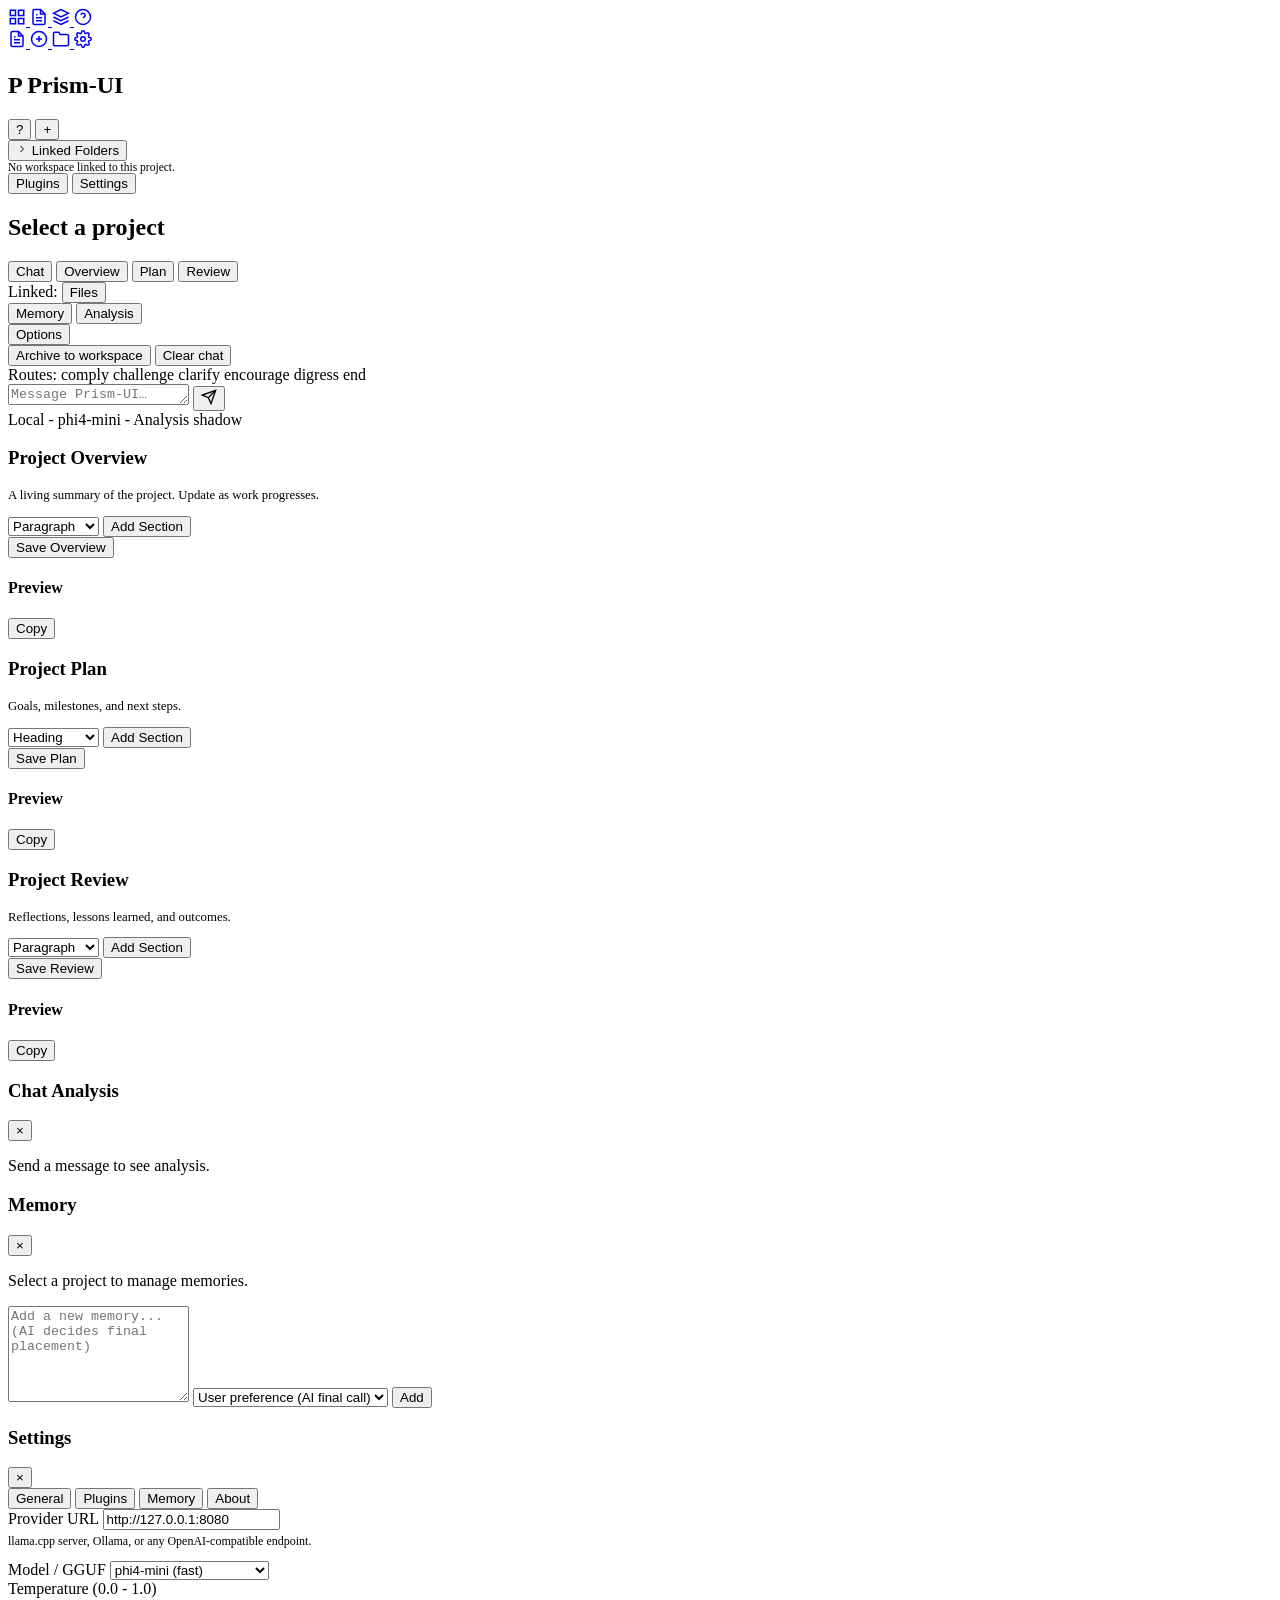
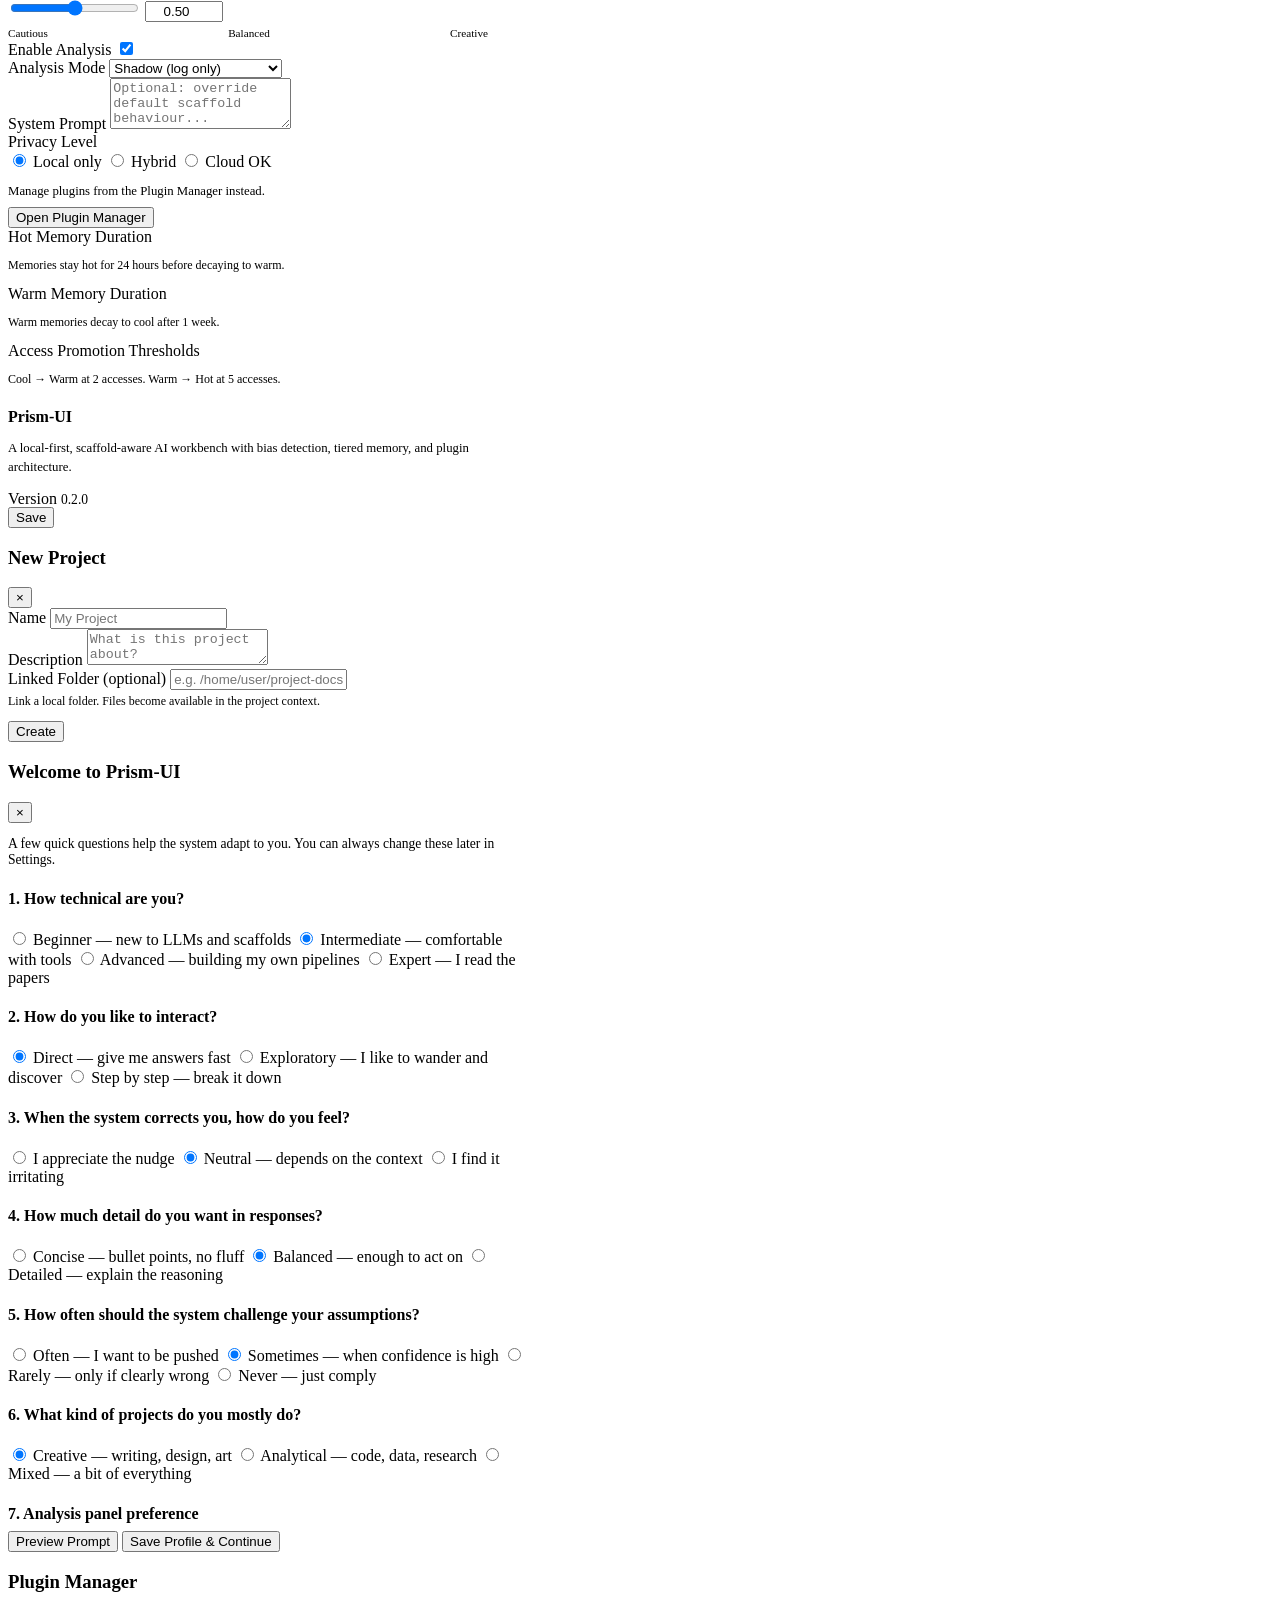
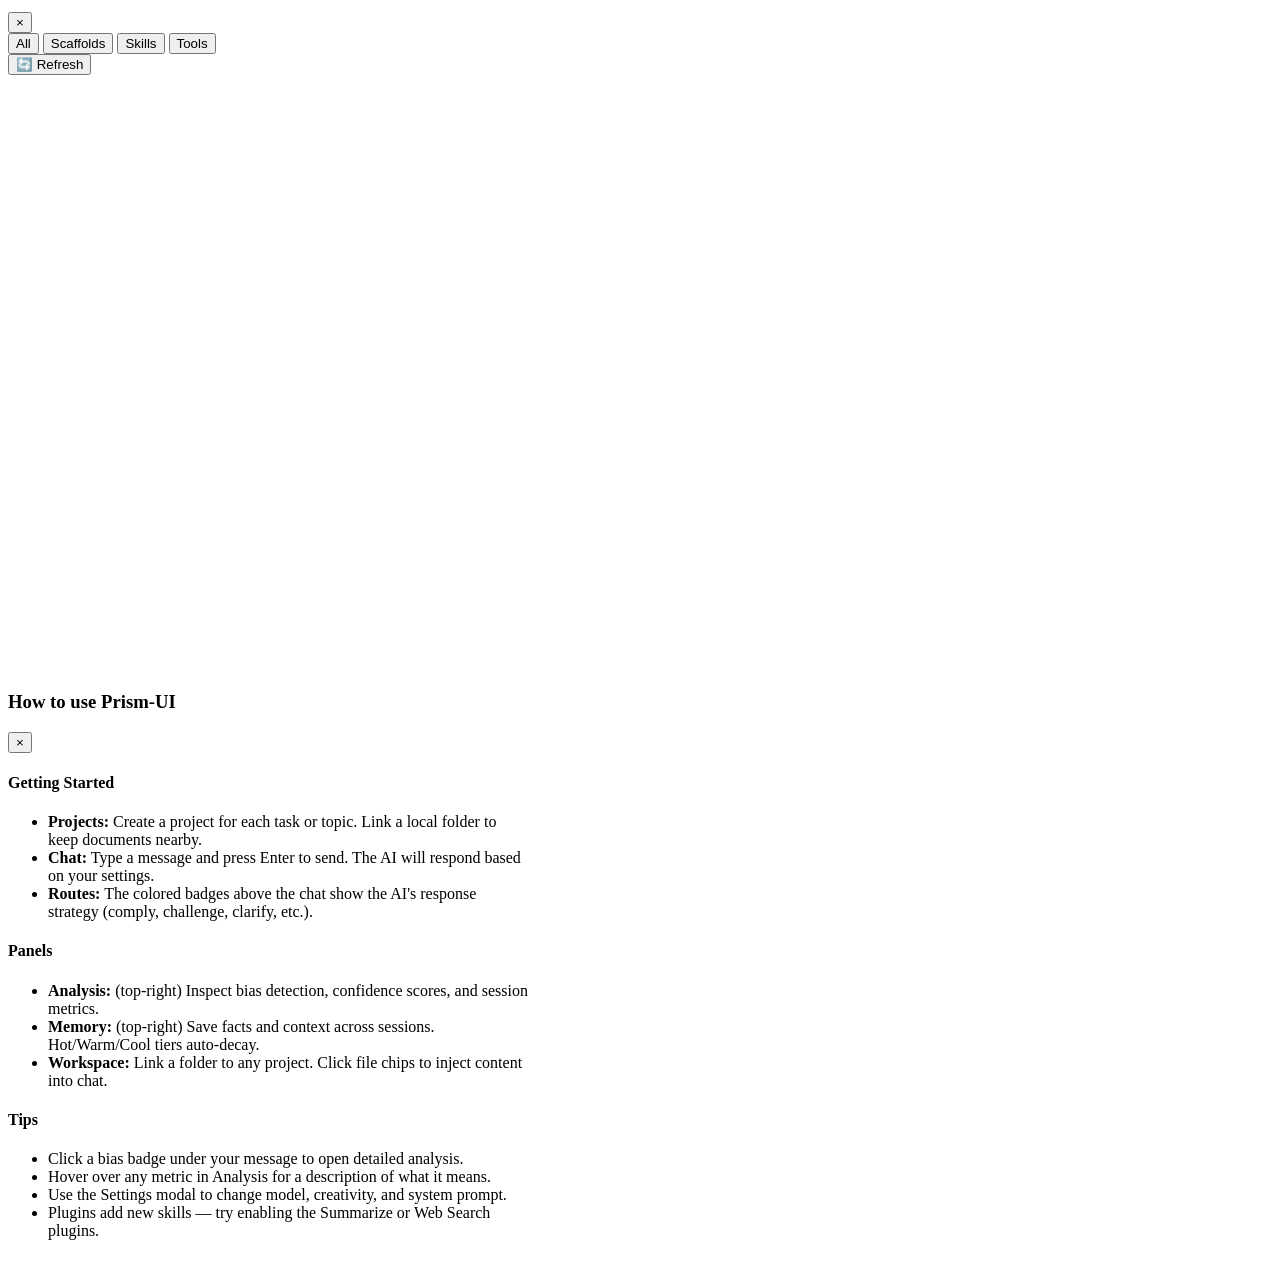
==== frontend/index.html @ e4895a17 "Doc Builder + fixes: Overview/Plan/Review 50/50 builders, terminology fixes, temp numeric scale, too" ====
<!DOCTYPE html>
<html lang="en">
<head>
<meta charset="UTF-8">
<meta name="viewport" content="width=device-width, initial-scale=1.0">
<title>Prism-UI</title>
<link rel="stylesheet" href="/css/style.css">
</head>
<body>
  <div id="app">
    <!-- Far-left Icon Rail -->
    <nav id="icon-rail" class="icon-rail">
      <div class="rail-group">
        <a href="#" class="rail-item active" data-tooltip="Projects" data-section="projects">
          <svg width="18" height="18" viewBox="0 0 24 24" fill="none" stroke="currentColor" stroke-width="2"><rect x="3" y="3" width="7" height="7"/><rect x="14" y="3" width="7" height="7"/><rect x="14" y="14" width="7" height="7"/><rect x="3" y="14" width="7" height="7"/></svg>
        </a>
        <a href="#" class="rail-item" data-tooltip="Skill Builder" data-section="skill-builder">
          <svg width="18" height="18" viewBox="0 0 24 24" fill="none" stroke="currentColor" stroke-width="2"><path d="M14 2H6a2 2 0 0 0-2 2v16a2 2 0 0 0 2 2h12a2 2 0 0 0 2-2V8z"/><polyline points="14 2 14 8 20 8"/><line x1="16" y1="13" x2="8" y2="13"/><line x1="16" y1="17" x2="8" y2="17"/><polyline points="10 9 9 9 8 9"/></svg>
        </a>
        <a href="#" class="rail-item" data-tooltip="Tool Builder" data-section="tool-builder">
          <svg width="18" height="18" viewBox="0 0 24 24" fill="none" stroke="currentColor" stroke-width="2"><polygon points="12 2 2 7 12 12 22 7 12 2"/><polyline points="2 17 12 22 22 17"/><polyline points="2 12 12 17 22 12"/></svg>
        </a>
        <a href="#" class="rail-item" data-tooltip="How-To Guide" data-section="how-to">
          <svg width="18" height="18" viewBox="0 0 24 24" fill="none" stroke="currentColor" stroke-width="2"><circle cx="12" cy="12" r="10"/><path d="M9.09 9a3 3 0 0 1 5.83 1c0 2-3 3-3 3"/><line x1="12" y1="17" x2="12.01" y2="17"/></svg>
        </a>
      </div>
      <div class="rail-group rail-bottom">
        <a href="#" class="rail-item" data-tooltip="Docs" data-section="docs">
          <svg width="18" height="18" viewBox="0 0 24 24" fill="none" stroke="currentColor" stroke-width="2"><path d="M14 2H6a2 2 0 0 0-2 2v16a2 2 0 0 0 2 2h12a2 2 0 0 0 2-2V8z"/><polyline points="14 2 14 8 20 8"/><line x1="16" y1="13" x2="8" y2="13"/><line x1="16" y1="17" x2="8" y2="17"/><polyline points="10 9 9 9 8 9"/></svg>
        </a>
        <a href="#" class="rail-item" data-tooltip="New Memory" data-section="new-memory">
          <svg width="18" height="18" viewBox="0 0 24 24" fill="none" stroke="currentColor" stroke-width="2"><circle cx="12" cy="12" r="10"/><line x1="12" y1="8" x2="12" y2="16"/><line x1="8" y1="12" x2="16" y2="12"/></svg>
        </a>
        <a href="#" class="rail-item" data-tooltip="Workspace Folder" data-section="workspace-folder">
          <svg width="18" height="18" viewBox="0 0 24 24" fill="none" stroke="currentColor" stroke-width="2"><path d="M22 19a2 2 0 0 1-2 2H4a2 2 0 0 1-2-2V5a2 2 0 0 1 2-2h5l2 3h9a2 2 0 0 1 2 2z"/></svg>
        </a>
        <a href="https://tagnet.net/test.html" class="rail-item" data-tooltip="Tagnet Dashboard" target="_blank">
          <svg width="18" height="18" viewBox="0 0 24 24" fill="none" stroke="currentColor" stroke-width="2"><circle cx="12" cy="12" r="3"/><path d="M19.4 15a1.65 1.65 0 0 0 .33 1.82l.06.06a2 2 0 0 1 0 2.83 2 2 0 0 1-2.83 0l-.06-.06a1.65 1.65 0 0 0-1.82-.33 1.65 1.65 0 0 0-1 1.51V21a2 2 0 0 1-2 2 2 2 0 0 1-2-2v-.09A1.65 1.65 0 0 0 9 19.4a1.65 1.65 0 0 0-1.82.33l-.06.06a2 2 0 0 1-2.83 0 2 2 0 0 1 0-2.83l.06-.06a1.65 1.65 0 0 0 .33-1.82 1.65 1.65 0 0 0-1.51-1H3a2 2 0 0 1-2-2 2 2 0 0 1 2-2h.09A1.65 1.65 0 0 0 4.6 9a1.65 1.65 0 0 0-.33-1.82l-.06-.06a2 2 0 0 1 0-2.83 2 2 0 0 1 2.83 0l.06.06a1.65 1.65 0 0 0 1.82.33H9a1.65 1.65 0 0 0 1-1.51V3a2 2 0 0 1 2-2 2 2 0 0 1 2 2v.09a1.65 1.65 0 0 0 1 1.51 1.65 1.65 0 0 0 1.82-.33l.06-.06a2 2 0 0 1 2.83 0 2 2 0 0 1 0 2.83l-.06.06a1.65 1.65 0 0 0-.33 1.82V9a1.65 1.65 0 0 0 1.51 1H21a2 2 0 0 1 2 2 2 2 0 0 1-2 2h-.09a1.65 1.65 0 0 0-1.51 1z"/></svg>
        </a>
      </div>
    </nav>

    <!-- Sidebar: Projects -->
    <aside id="sidebar" class="sidebar">
      <header class="sidebar-header">
        <h1 class="brand">
          <span class="brand-icon">P</span>
          <span class="brand-text">Prism-UI</span>
        </h1>
        <div class="sidebar-actions">
          <button id="help-btn" class="btn btn-ghost btn-sm" data-tooltip="How to use Prism-UI">?</button>
          <button id="new-project-btn" class="btn btn-primary btn-sm" data-tooltip="New Project">+</button>
        </div>
      </header>
      <div id="project-list" class="project-list"></div>
      <div class="sidebar-section">
        <button class="sidebar-section-toggle" id="workspace-toggle-btn">
          <svg width="12" height="12" viewBox="0 0 24 24" fill="none" stroke="currentColor" stroke-width="2" class="section-chevron"><polyline points="9 18 15 12 9 6"></polyline></svg>
          Linked Folders
        </button>
        <div class="sidebar-section-content hidden" id="workspace-submenu">
          <div id="workspace-links">
            <div class="workspace-link-item" id="current-workspace-link" style="display:none;">
              <svg width="14" height="14" viewBox="0 0 24 24" fill="none" stroke="currentColor" stroke-width="2"><path d="M22 19a2 2 0 0 1-2 2H4a2 2 0 0 1-2-2V5a2 2 0 0 1 2-2h5l2 3h9a2 2 0 0 1 2 2z"/></svg>
              <span id="current-workspace-name">Open workspace folder</span>
            </div>
            <div class="workspace-link-item" id="no-workspace-msg" style="color:var(--overlay0);font-size:.72rem;">
              No workspace linked to this project.
            </div>
          </div>
        </div>
      </div>
      <footer class="sidebar-footer">
        <button id="plugins-btn" class="btn btn-ghost">Plugins</button>
        <button id="settings-btn" class="btn btn-ghost">Settings</button>
      </footer>
    </aside>

    <!-- Main Chat Area -->
    <main id="chat-area" class="chat-area">
      <header id="chat-header" class="chat-header">
        <div>
          <h2 id="project-name">Select a project</h2>
          <div id="project-tabs" class="project-tabs hidden">
            <button class="project-tab active" data-view="chat">Chat</button>
            <button class="project-tab" data-view="overview">Overview</button>
            <button class="project-tab" data-view="plan">Plan</button>
            <button class="project-tab" data-view="review">Review</button>
          </div>
          <div id="workspace-bar" class="workspace-bar hidden">
            <span class="workspace-label">Linked:</span>
            <span id="workspace-path" class="workspace-path"></span>
            <span id="workspace-count" class="workspace-count"></span>
            <button id="workspace-toggle" class="btn btn-ghost btn-sm">Files</button>
          </div>
          <div id="workspace-files" class="workspace-files hidden"></div>
        </div>
        <div class="header-actions">
          <button id="memory-toggle" class="btn btn-ghost btn-sm" title="Toggle Memory Panel">
            Memory
          </button>
          <button id="analysis-toggle" class="btn btn-ghost btn-sm" title="Toggle Chat Analysis">
            Analysis
          </button>
          <div class="dropdown" id="chat-options-dropdown">
            <button class="btn btn-ghost btn-sm" id="chat-options-btn" data-tooltip="Chat options">Options</button>
            <div class="dropdown-menu hidden" id="chat-options-menu">
              <button class="dropdown-item" id="archive-chat-btn">Archive to workspace</button>
              <button class="dropdown-item danger" id="clear-chat-btn">Clear chat</button>
            </div>
          </div>
        </div>
      </header>
      <!-- Route Guide -->
      <div id="route-guide" class="route-guide">
        <span class="route-label">Routes:</span>
        <span class="route-dot route-comply" data-tooltip="Go along with user bias">comply</span>
        <span class="route-dot route-challenge" data-tooltip="Push back gently">challenge</span>
        <span class="route-dot route-clarify" data-tooltip="Ask for more info">clarify</span>
        <span class="route-dot route-encourage" data-tooltip="Supportive nudge">encourage</span>
        <span class="route-dot route-digress" data-tooltip="Change topic">digress</span>
        <span class="route-dot route-end" data-tooltip="Wrap up">end</span>
      </div>
      <!-- Views: Chat | Overview | Plan | Review -->
      <div id="view-chat" class="project-view active">
        <div id="messages" class="messages"></div>
        <footer class="chat-footer">
        <div class="input-bar">
          <textarea id="message-input" rows="1" placeholder="Message Prism-UI…"></textarea>
          <button id="send-btn" class="btn btn-primary">
            <svg width="16" height="16" viewBox="0 0 24 24" fill="none" stroke="currentColor" stroke-width="2"><line x1="22" y1="2" x2="11" y2="13"/><polygon points="22,2 15,22 11,13 2,9"/></svg>
          </button>
        </div>
        <div id="model-status" class="model-status">Local - phi4-mini - Analysis shadow</div>
      </footer>
    </div>

    <!-- Overview View -->
    <div id="view-overview" class="project-view">
      <div class="doc-builder">
        <div class="doc-builder-left">
          <div class="doc-builder-header">
            <h3>Project Overview</h3>
            <p style="color:var(--overlay0);font-size:.8rem;">A living summary of the project. Update as work progresses.</p>
          </div>
          <div class="doc-sections" id="overview-sections"></div>
          <div class="doc-add-bar">
            <select id="overview-section-type">
              <option value="title">Title</option>
              <option value="heading">Heading</option>
              <option value="paragraph" selected>Paragraph</option>
              <option value="bullets">Bullet List</option>
              <option value="code">Code Block</option>
            </select>
            <button class="btn btn-primary btn-sm" id="overview-add-section">Add Section</button>
          </div>
          <button class="btn btn-primary btn-sm" id="save-overview">Save Overview</button>
        </div>
        <div class="doc-builder-right">
          <div class="doc-preview-header">
            <h4>Preview</h4>
            <button class="btn btn-ghost btn-sm" id="copy-overview">Copy</button>
          </div>
          <div class="doc-preview" id="overview-preview"></div>
        </div>
      </div>
    </div>

    <!-- Plan View -->
    <div id="view-plan" class="project-view">
      <div class="doc-builder">
        <div class="doc-builder-left">
          <div class="doc-builder-header">
            <h3>Project Plan</h3>
            <p style="color:var(--overlay0);font-size:.8rem;">Goals, milestones, and next steps.</p>
          </div>
          <div class="doc-sections" id="plan-sections"></div>
          <div class="doc-add-bar">
            <select id="plan-section-type">
              <option value="title">Title</option>
              <option value="heading" selected>Heading</option>
              <option value="paragraph">Paragraph</option>
              <option value="bullets">Bullet List</option>
              <option value="code">Code Block</option>
            </select>
            <button class="btn btn-primary btn-sm" id="plan-add-section">Add Section</button>
          </div>
          <button class="btn btn-primary btn-sm" id="save-plan">Save Plan</button>
        </div>
        <div class="doc-builder-right">
          <div class="doc-preview-header">
            <h4>Preview</h4>
            <button class="btn btn-ghost btn-sm" id="copy-plan">Copy</button>
          </div>
          <div class="doc-preview" id="plan-preview"></div>
        </div>
      </div>
    </div>

    <!-- Review View -->
    <div id="view-review" class="project-view">
      <div class="doc-builder">
        <div class="doc-builder-left">
          <div class="doc-builder-header">
            <h3>Project Review</h3>
            <p style="color:var(--overlay0);font-size:.8rem;">Reflections, lessons learned, and outcomes.</p>
          </div>
          <div class="doc-sections" id="review-sections"></div>
          <div class="doc-add-bar">
            <select id="review-section-type">
              <option value="title">Title</option>
              <option value="heading">Heading</option>
              <option value="paragraph" selected>Paragraph</option>
              <option value="bullets">Bullet List</option>
              <option value="code">Code Block</option>
            </select>
            <button class="btn btn-primary btn-sm" id="review-add-section">Add Section</button>
          </div>
          <button class="btn btn-primary btn-sm" id="save-review">Save Review</button>
        </div>
        <div class="doc-builder-right">
          <div class="doc-preview-header">
            <h4>Preview</h4>
            <button class="btn btn-ghost btn-sm" id="copy-review">Copy</button>
          </div>
          <div class="doc-preview" id="review-preview"></div>
        </div>
      </div>
    </div>
  </main>

    <!-- Chat Analysis Panel (hidden by default) -->
    <aside id="analysis-panel" class="analysis-panel hidden">
      <header class="analysis-header">
        <h3>Chat Analysis</h3>
        <button id="analysis-close" class="btn btn-ghost btn-sm">×</button>
      </header>
      <div id="analysis-content" class="analysis-content">
        <p class="analysis-placeholder">Send a message to see analysis.</p>
      </div>
    </aside>

    <!-- Memory Panel (hidden by default) -->
    <aside id="memory-panel" class="memory-panel hidden">
      <header class="memory-header">
        <h3>Memory</h3>
        <button id="memory-close" class="btn btn-ghost btn-sm">×</button>
      </header>
      <div id="memory-content" class="memory-content">
        <p class="memory-placeholder">Select a project to manage memories.</p>
        <div class="memory-form hidden" id="memory-form">
          <textarea id="memory-input" placeholder="Add a new memory... (AI decides final placement)" rows="6"></textarea>
          <select id="memory-impression">
            <option value="">User preference (AI final call)</option>
            <option value="hot">Hot — urgent, use now</option>
            <option value="warm">Warm — might matter later</option>
            <option value="cool">Cool — reference only</option>
          </select>
          <button id="memory-add" class="btn btn-primary btn-sm">Add</button>
        </div>
      </div>
    </aside>
  </div>

  <!-- Settings Modal -->
  <div id="settings-modal" class="modal hidden">
    <div class="modal-backdrop"></div>
    <div class="modal-card" style="width:480px;height:80vh;display:flex;flex-direction:column;">
      <header class="modal-header">
        <h3>Settings</h3>
        <button class="btn btn-ghost btn-sm" id="close-settings">×</button>
      </header>
      <nav class="setting-tabs">
        <button class="setting-tab active" data-tab="general">General</button>
        <button class="setting-tab" data-tab="plugins">Plugins</button>
        <button class="setting-tab" data-tab="memory">Memory</button>
        <button class="setting-tab" data-tab="about">About</button>
      </nav>
      <div class="modal-body setting-body" style="overflow-y:auto;min-height:320px;">
        <!-- General Tab -->
        <div id="tab-general" class="setting-panel active">
          <div class="setting-row">
            <label for="model-endpoint">Provider URL</label>
            <input type="text" id="model-endpoint" value="http://127.0.0.1:8080">
            <p style="color:var(--overlay0);font-size:.75rem;margin-top:.25rem;">llama.cpp server, Ollama, or any OpenAI-compatible endpoint.</p>
          </div>
          <div class="setting-row">
            <label for="model-name">Model / GGUF</label>
            <select id="model-name">
              <option value="phi4-mini" selected>phi4-mini (fast)</option>
              <option value="llama3.1-8b">llama3.1-8b (balanced)</option>
              <option value="mistral-7b">mistral-7b (creative)</option>
              <option value="qwen2.5-7b">qwen2.5-7b (precise)</option>
            </select>
          </div>
          <div class="setting-row">
            <label>Temperature (0.0 - 1.0)</label>
            <div class="temp-slider">
              <input type="range" id="temperature" min="0" max="100" value="50">
              <input type="number" id="temperature-num" min="0" max="1" step="0.01" value="0.50" style="width:70px;text-align:center;">
            </div>
            <div style="display:flex;justify-content:space-between;font-size:.7rem;color:var(--overlay0);margin-top:.3rem;">
              <span>Cautious</span>
              <span id="temp-label">Balanced</span>
              <span>Creative</span>
            </div>
          </div>
          <div class="setting-row">
            <label for="use-prism">Enable Analysis</label>
            <input type="checkbox" id="use-prism" checked>
          </div>
          <div class="setting-row">
            <label for="prism-mode">Analysis Mode</label>
            <select id="prism-mode">
              <option value="shadow">Shadow (log only)</option>
              <option value="active">Active (inject into prompt)</option>
            </select>
          </div>
          <div class="setting-row">
            <label>System Prompt</label>
            <textarea id="system-prompt" rows="3" placeholder="Optional: override default scaffold behaviour..."></textarea>
          </div>
          <div class="setting-row">
            <label>Privacy Level</label>
            <div class="privacy-options">
              <label><input type="radio" name="privacy" value="local" checked> Local only</label>
              <label><input type="radio" name="privacy" value="hybrid"> Hybrid</label>
              <label><input type="radio" name="privacy" value="cloud"> Cloud OK</label>
            </div>
          </div>
        </div>

        <!-- Plugins Tab -->
        <div id="tab-plugins" class="setting-panel">
          <p style="color:var(--overlay0);font-size:.8rem;margin-bottom:.5rem;">Manage plugins from the Plugin Manager instead.</p>
          <button class="btn btn-primary btn-sm" id="settings-open-plugins">Open Plugin Manager</button>
        </div>

        <!-- Memory Tab -->
        <div id="tab-memory" class="setting-panel">
          <div class="setting-row">
            <label>Hot Memory Duration</label>
            <p style="color:var(--overlay0);font-size:.75rem;">Memories stay hot for 24 hours before decaying to warm.</p>
          </div>
          <div class="setting-row">
            <label>Warm Memory Duration</label>
            <p style="color:var(--overlay0);font-size:.75rem;">Warm memories decay to cool after 1 week.</p>
          </div>
          <div class="setting-row">
            <label>Access Promotion Thresholds</label>
            <p style="color:var(--overlay0);font-size:.75rem;">Cool → Warm at 2 accesses. Warm → Hot at 5 accesses.</p>
          </div>
        </div>

        <!-- About Tab -->
        <div id="tab-about" class="setting-panel">
          <div class="setting-row">
            <h4 style="color:var(--teal);margin-bottom:.3rem;">Prism-UI</h4>
            <p style="color:var(--subtext0);font-size:.8rem;line-height:1.5;">A local-first, scaffold-aware AI workbench with bias detection, tiered memory, and plugin architecture.</p>
          </div>
          <div class="setting-row">
            <label>Version</label>
            <span style="color:var(--text);font-size:.85rem;">0.2.0</span>
          </div>
          <div class="setting-row">
            <label>Repository</label>
            <a href="https://github.com/e404-tagnet/polychomp-ui" target="_blank" style="color:var(--sky);font-size:.8rem;">github.com/e404-tagnet/polychomp-ui</a>
          </div>
        </div>
      </div>
      <footer class="modal-footer">
        <button class="btn btn-primary" id="save-settings">Save</button>
      </footer>
    </div>
  </div>

  <!-- New Project Modal -->
  <div id="new-project-modal" class="modal hidden">
    <div class="modal-backdrop"></div>
    <div class="modal-card">
      <header class="modal-header">
        <h3>New Project</h3>
        <button class="btn btn-ghost btn-sm" id="close-new-project">×</button>
      </header>
      <div class="modal-body">
        <div class="setting-row">
          <label for="project-name-input">Name</label>
          <input type="text" id="project-name-input" placeholder="My Project">
        </div>
        <div class="setting-row">
          <label for="project-desc-input">Description</label>
          <textarea id="project-desc-input" rows="2" placeholder="What is this project about?"></textarea>
        </div>
        <div class="setting-row">
          <label for="project-workspace-input">Linked Folder (optional)</label>
          <input type="text" id="project-workspace-input" placeholder="e.g. /home/user/project-docs">
          <p style="color:var(--overlay0);font-size:.75rem;margin-top:.25rem;">Link a local folder. Files become available in the project context.</p>
        </div>
      </div>
      <footer class="modal-footer">
        <button class="btn btn-primary" id="create-project">Create</button>
      </footer>
    </div>
  </div>

  <!-- Onboarding Modal -->
  <div id="onboarding-modal" class="modal hidden">
    <div class="modal-backdrop"></div>
    <div class="modal-card" style="width:520px;max-height:90vh;display:flex;flex-direction:column;">
      <header class="modal-header">
        <h3>Welcome to Prism-UI</h3>
        <button class="btn btn-ghost btn-sm" id="close-onboarding">×</button>
      </header>
      <div class="modal-body" id="onboarding-body" style="overflow-y:auto;">
        <p style="color:var(--overlay1);margin-bottom:1rem;font-size:.85rem;">
          A few quick questions help the system adapt to you. You can always change these later in Settings.
        </p>

        <!-- Q1 -->
        <div class="onboarding-q">
          <h4>1. How technical are you?</h4>
          <label><input type="radio" name="q1" value="beginner"> Beginner — new to LLMs and scaffolds</label>
          <label><input type="radio" name="q1" value="intermediate" checked> Intermediate — comfortable with tools</label>
          <label><input type="radio" name="q1" value="advanced"> Advanced — building my own pipelines</label>
          <label><input type="radio" name="q1" value="expert"> Expert — I read the papers</label>
        </div>

        <!-- Q2 -->
        <div class="onboarding-q">
          <h4>2. How do you like to interact?</h4>
          <label><input type="radio" name="q2" value="direct" checked> Direct — give me answers fast</label>
          <label><input type="radio" name="q2" value="exploratory"> Exploratory — I like to wander and discover</label>
          <label><input type="radio" name="q2" value="step_by_step"> Step by step — break it down</label>
        </div>

        <!-- Q3 -->
        <div class="onboarding-q">
          <h4>3. When the system corrects you, how do you feel?</h4>
          <label><input type="radio" name="q3" value="appreciate"> I appreciate the nudge</label>
          <label><input type="radio" name="q3" value="neutral" checked> Neutral — depends on the context</label>
          <label><input type="radio" name="q3" value="defensive"> I find it irritating</label>
        </div>

        <!-- Q4 -->
        <div class="onboarding-q">
          <h4>4. How much detail do you want in responses?</h4>
          <label><input type="radio" name="q4" value="concise"> Concise — bullet points, no fluff</label>
          <label><input type="radio" name="q4" value="balanced" checked> Balanced — enough to act on</label>
          <label><input type="radio" name="q4" value="detailed"> Detailed — explain the reasoning</label>
        </div>

        <!-- Q5 -->
        <div class="onboarding-q">
          <h4>5. How often should the system challenge your assumptions?</h4>
          <label><input type="radio" name="q5" value="often"> Often — I want to be pushed</label>
          <label><input type="radio" name="q5" value="sometimes" checked> Sometimes — when confidence is high</label>
          <label><input type="radio" name="q5" value="rarely"> Rarely — only if clearly wrong</label>
          <label><input type="radio" name="q5" value="never"> Never — just comply</label>
        </div>

        <!-- Q6 -->
        <div class="onboarding-q">
          <h4>6. What kind of projects do you mostly do?</h4>
          <label><input type="radio" name="q6" value="creative" checked> Creative — writing, design, art</label>
          <label><input type="radio" name="q6" value="analytical"> Analytical — code, data, research</label>
          <label><input type="radio" name="q6" value="mixed"> Mixed — a bit of everything</label>
        </div>

        <!-- Q7 -->
        <div class="onboarding-q">
          <h4>7. Analysis panel preference</h4>
          <label><input type="radio" name="q7" value="visible"> Visible by default — I want to see every analysis</label>
          <label><input type="radio" name="q7" value="hidden" checked> Hidden by default — I'll click when curious</label>
        </div>

        <!-- Q8 -->
        <div class="onboarding-q">
          <h4>8. Default creativity/temperature</h4>
          <label><input type="radio" name="q8" value="cautious"> Cautious — precise, conservative</label>
          <label><input type="radio" name="q8" value="balanced" checked> Balanced — some creativity</label>
          <label><input type="radio" name="q8" value="creative"> Creative — wild ideas welcome</label>
        </div>

        <!-- Q9 -->
        <div class="onboarding-q">
          <h4>9. Default privacy setting</h4>
          <label><input type="radio" name="q9" value="local" checked> Local only — nothing leaves my machine</label>
          <label><input type="radio" name="q9" value="hybrid"> Hybrid — PRISM local, LLM optionally cloud</label>
          <label><input type="radio" name="q9" value="cloud"> Cloud OK — I'm fine with remote inference</label>
        </div>

        <!-- Q10: System Prompt Builder -->
        <div class="onboarding-q">
          <h4>10. System Prompt</h4>
          <p style="color:var(--overlay0);font-size:.8rem;margin:.3rem 0 .5rem;">This shapes how the assistant behaves across all conversations.</p>
          <label><input type="radio" name="q10_prompt_mode" value="custom" id="prompt-mode-custom"> I know what I'm doing — let me type my own</label>
          <label><input type="radio" name="q10_prompt_mode" value="guided" id="prompt-mode-guided" checked> Guide me — build one from my answers</label>

          <!-- Custom prompt textarea (hidden by default) -->
          <div id="custom-prompt-box" class="hidden" style="margin-top:.75rem;">
            <textarea id="custom-system-prompt" rows="4" placeholder="Enter your system prompt here..."></textarea>
          </div>

          <!-- Guided builder questions -->
          <div id="guided-prompt-box" style="margin-top:.75rem;">
            <div class="onboarding-q sub-q">
              <h5>10a. What is your role or occupation?</h5>
              <input type="text" name="q10a_role" placeholder="e.g. software engineer, writer, student...">
            </div>
            <div class="onboarding-q sub-q">
              <h5>10b. What are you mainly building or working on?</h5>
              <input type="text" name="q10b_focus" placeholder="e.g. web apps, fiction, research papers...">
            </div>
            <div class="onboarding-q sub-q">
              <h5>10c. What tone do you prefer from the assistant?</h5>
              <label><input type="radio" name="q10c_tone" value="professional" checked> Professional and concise</label>
              <label><input type="radio" name="q10c_tone" value="casual"> Casual and friendly</label>
              <label><input type="radio" name="q10c_tone" value="mentor"> Mentor-like — teach me as we go</label>
              <label><input type="radio" name="q10c_tone" value="peer"> Peer — collaborative, no hierarchy</label>
            </div>
            <div class="onboarding-q sub-q">
              <h5>10d. What should the system avoid?</h5>
              <label><input type="checkbox" name="q10d_avoid" value="jargon"> Unnecessary jargon</label>
              <label><input type="checkbox" name="q10d_avoid" value="assumptions"> Making assumptions about my knowledge</label>
              <label><input type="checkbox" name="q10d_avoid" value="verbose"> Being overly verbose</label>
              <label><input type="checkbox" name="q10d_avoid" value="apologies"> Excessive apologies</label>
            </div>
            <div class="onboarding-q sub-q">
              <h5>10e. Any specific instructions? (optional)</h5>
              <textarea name="q10e_extra" rows="2" placeholder="e.g. Always suggest alternatives, Ask before making changes..."></textarea>
            </div>
          </div>
        </div>

        <!-- Preview of built prompt -->
        <div id="prompt-preview" class="hidden" style="margin-top:1rem;padding:.75rem;background:var(--surface0);border-radius:6px;">
          <h5 style="color:var(--teal);margin-bottom:.5rem;">Preview:</h5>
          <pre id="prompt-preview-text" style="white-space:pre-wrap;font-size:.8rem;color:var(--text);margin:0;"></pre>
        </div>

      </div>
      <footer class="modal-footer">
        <button class="btn btn-ghost" id="preview-prompt-btn">Preview Prompt</button>
        <button class="btn btn-primary" id="save-onboarding">Save Profile &amp; Continue</button>
      </footer>
    </div>
  </div>

  <!-- Plugin Manager Modal -->
  <div id="plugin-modal" class="modal hidden">
    <div class="modal-backdrop"></div>
    <div class="modal-card" style="width:600px;height:80vh;display:flex;flex-direction:column;">
      <header class="modal-header">
        <h3>Plugin Manager</h3>
        <button class="btn btn-ghost btn-sm" id="close-plugins">×</button>
      </header>
      <div class="modal-body" style="overflow-y:auto;">
        <div class="plugin-tabs">
          <button class="plugin-tab active" data-filter="all">All</button>
          <button class="plugin-tab" data-filter="scaffold">Scaffolds</button>
          <button class="plugin-tab" data-filter="skill">Skills</button>
          <button class="plugin-tab" data-filter="tool">Tools</button>
        </div>
        <div id="plugin-list" class="plugin-list"></div>
      </div>
      <footer class="modal-footer">
        <button class="btn btn-ghost" id="refresh-plugins">🔄 Refresh</button>
      </footer>
    </div>
  </div>

  <!-- Help / How To Modal -->
  <div id="help-modal" class="modal hidden">
    <div class="modal-backdrop"></div>
    <div class="modal-card" style="width:520px;max-height:90vh;display:flex;flex-direction:column;">
      <header class="modal-header">
        <h3>How to use Prism-UI</h3>
        <button class="btn btn-ghost btn-sm" id="close-help">×</button>
      </header>
      <div class="modal-body" style="overflow-y:auto;">
        <div class="help-section">
          <h4>Getting Started</h4>
          <ul>
            <li><strong>Projects:</strong> Create a project for each task or topic. Link a local folder to keep documents nearby.</li>
            <li><strong>Chat:</strong> Type a message and press Enter to send. The AI will respond based on your settings.</li>
            <li><strong>Routes:</strong> The colored badges above the chat show the AI's response strategy (comply, challenge, clarify, etc.).</li>
          </ul>
        </div>
        <div class="help-section">
          <h4>Panels</h4>
          <ul>
            <li><strong>Analysis:</strong> (top-right) Inspect bias detection, confidence scores, and session metrics.</li>
            <li><strong>Memory:</strong> (top-right) Save facts and context across sessions. Hot/Warm/Cool tiers auto-decay.</li>
            <li><strong>Workspace:</strong> Link a folder to any project. Click file chips to inject content into chat.</li>
          </ul>
        </div>
        <div class="help-section">
          <h4>Tips</h4>
          <ul>
            <li>Click a bias badge under your message to open detailed analysis.</li>
            <li>Hover over any metric in Analysis for a description of what it means.</li>
            <li>Use the Settings modal to change model, creativity, and system prompt.</li>
            <li>Plugins add new skills — try enabling the Summarize or Web Search plugins.</li>
          </ul>
        </div>
      </div>
    </div>
  </div>

<script src="/js/app.js"></script>
</body>
</html>
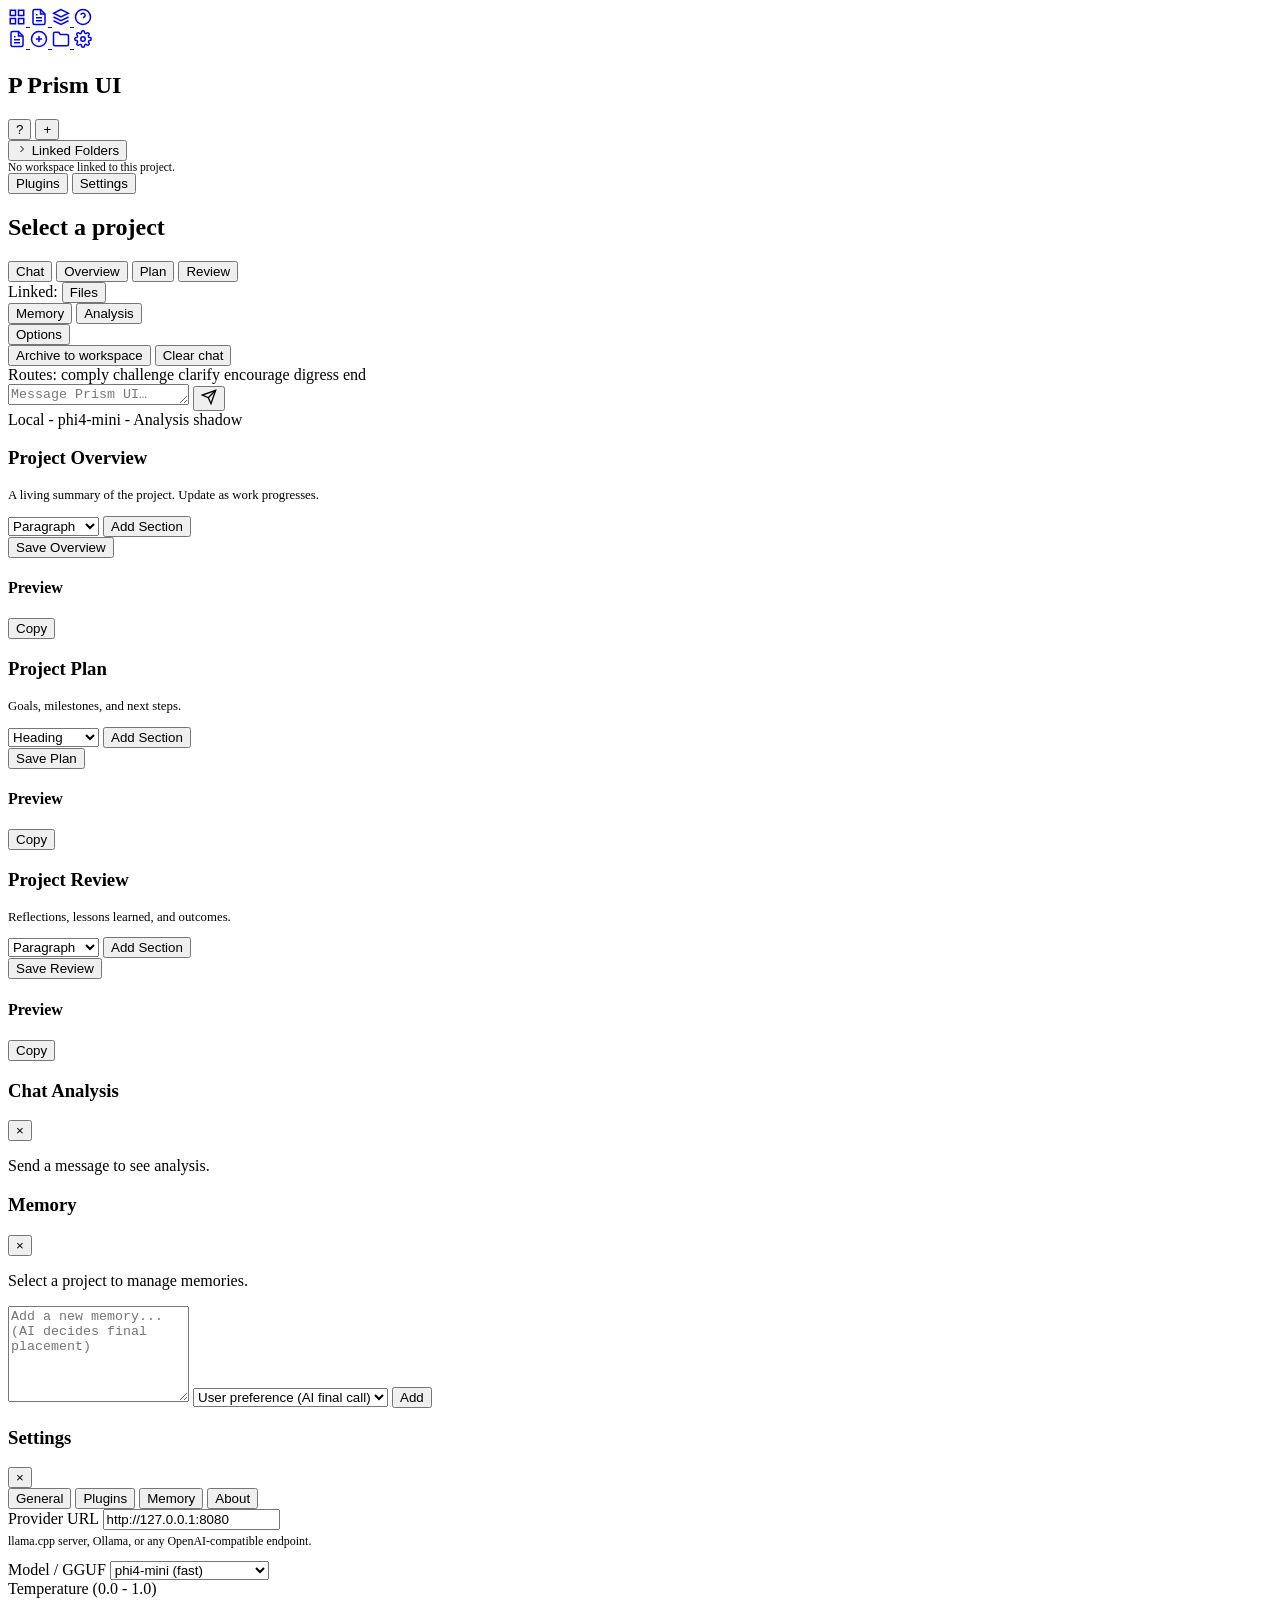
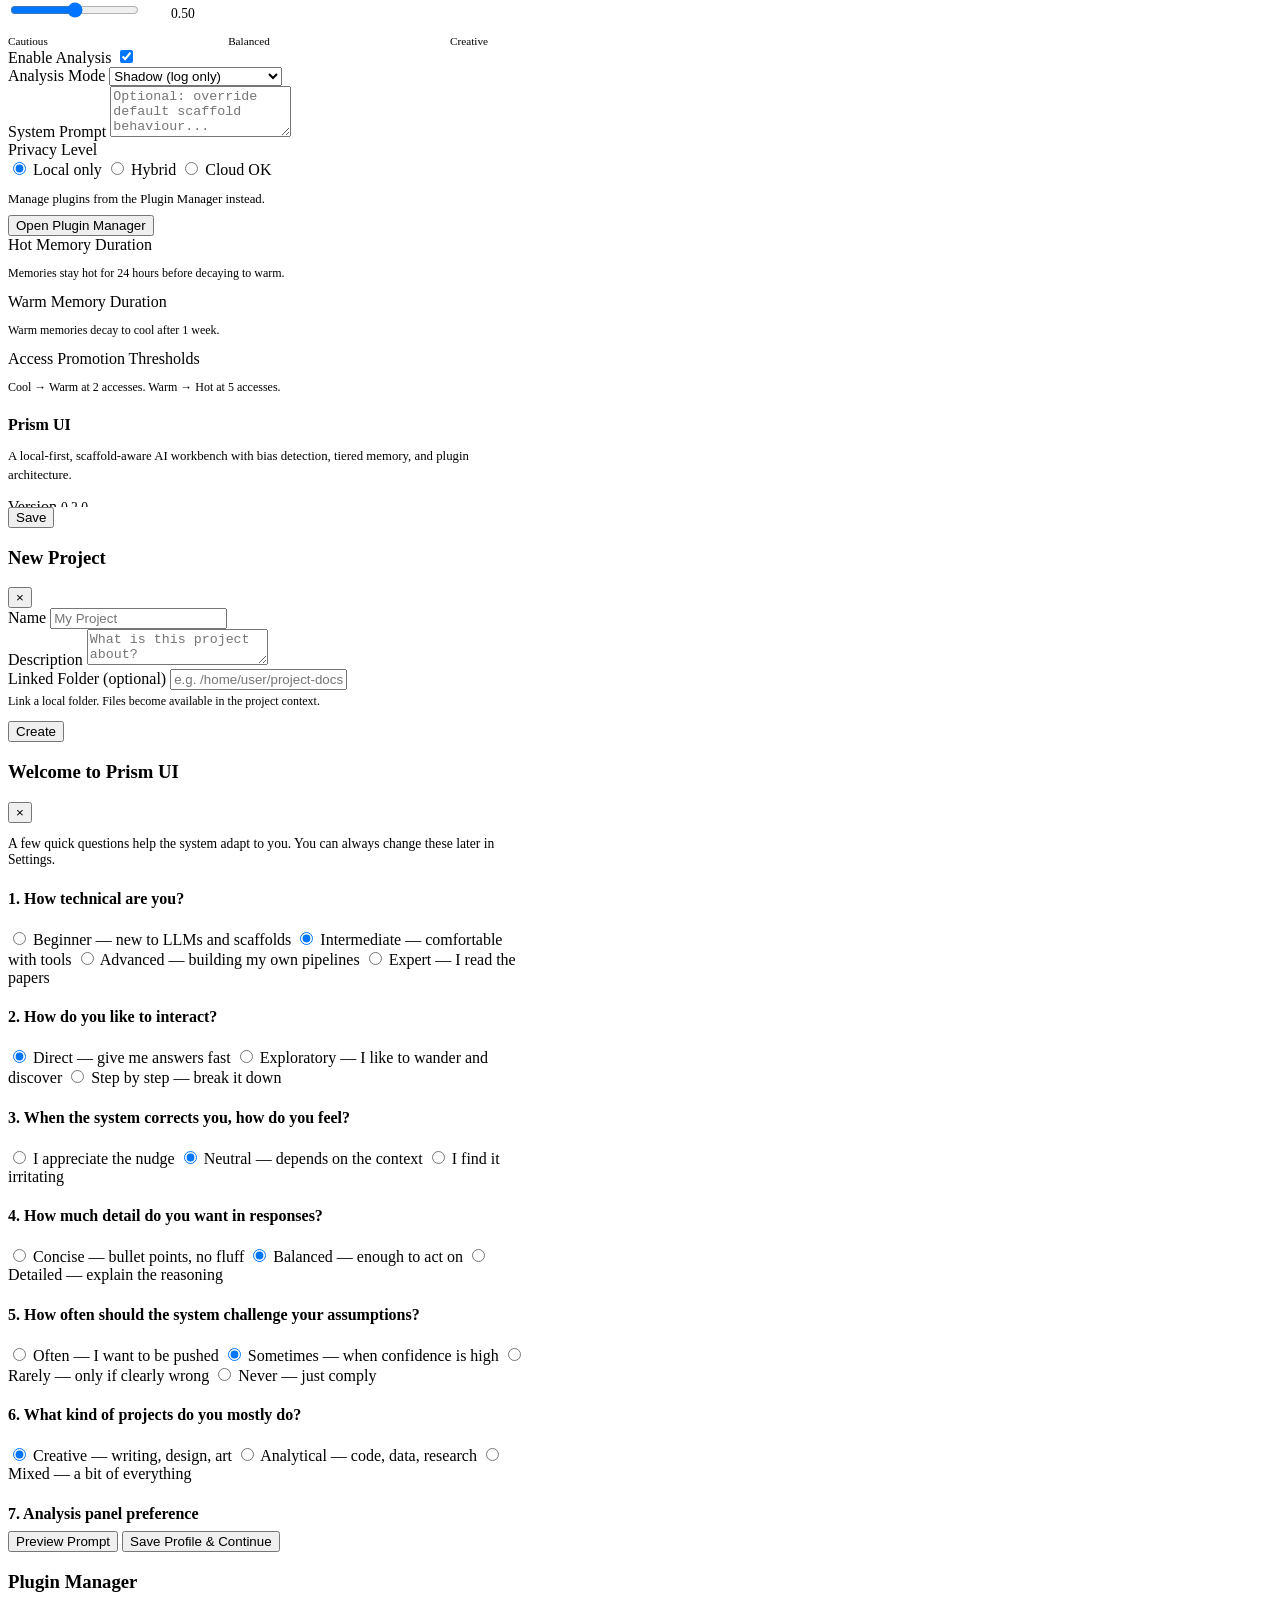
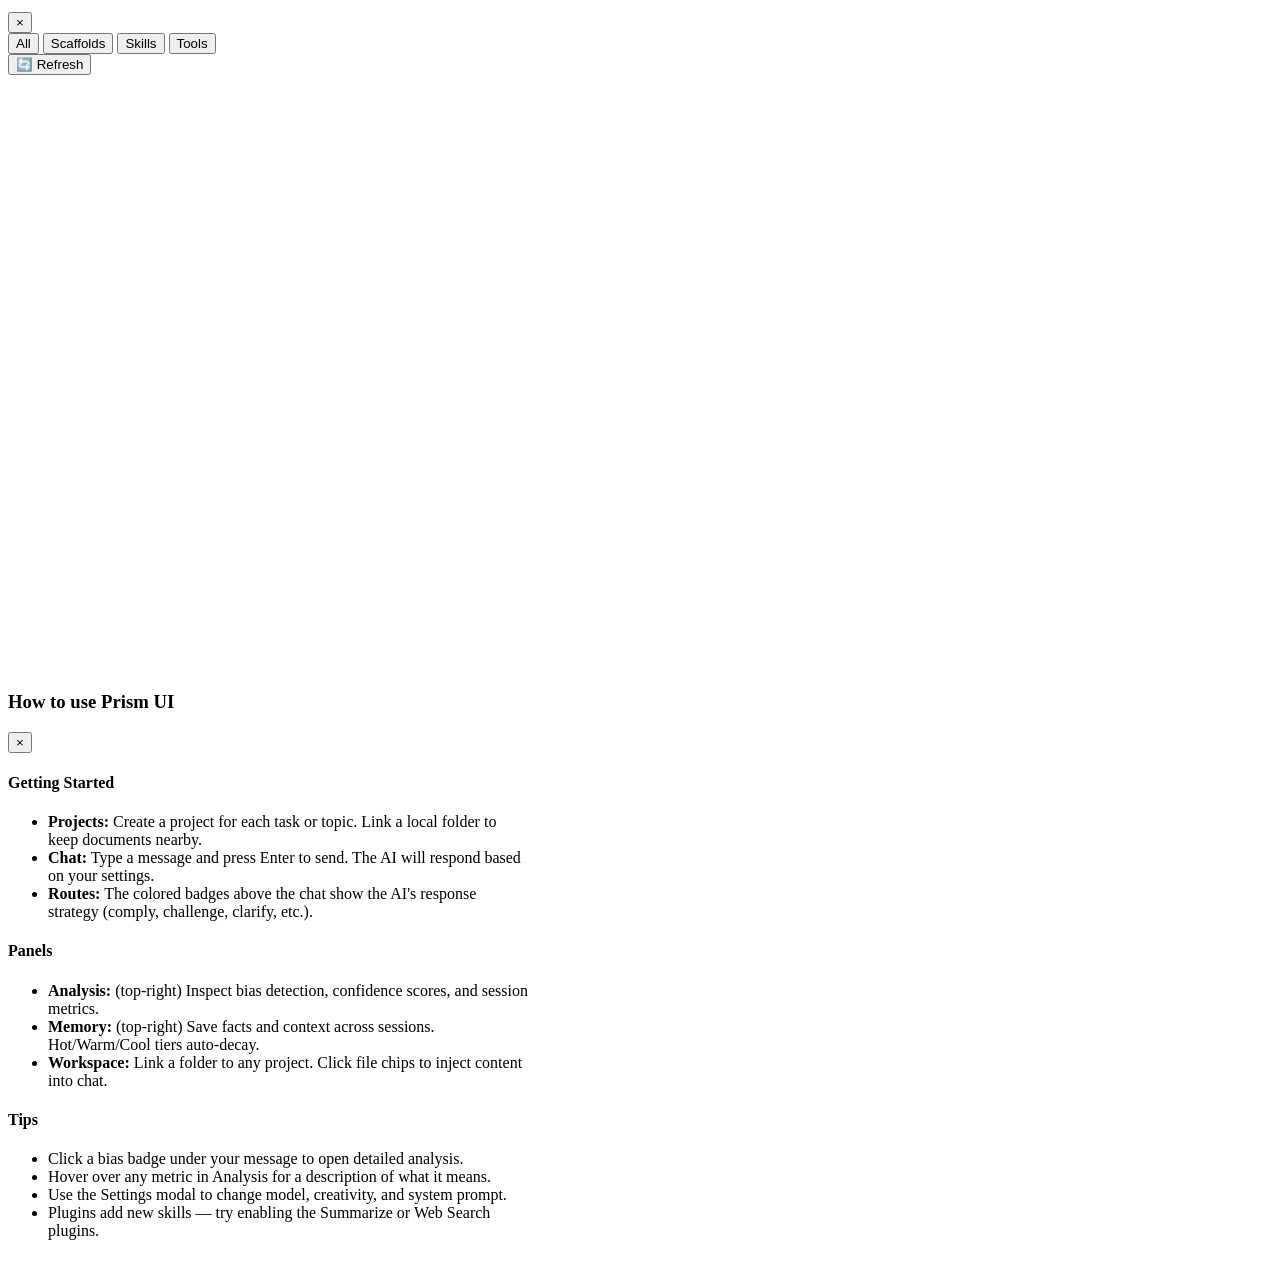
==== commit 307da3a8: "Rebrand Prism-UI to Prism UI; fix temperature number input dark background; update repo links" ====
--- a/frontend/index.html
+++ b/frontend/index.html
@@ -3,7 +3,7 @@
 <head>
 <meta charset="UTF-8">
 <meta name="viewport" content="width=device-width, initial-scale=1.0">
-<title>Prism-UI</title>
+<title>Prism UI</title>
 <link rel="stylesheet" href="/css/style.css">
 </head>
 <body>
@@ -45,10 +45,10 @@
       <header class="sidebar-header">
         <h1 class="brand">
           <span class="brand-icon">P</span>
-          <span class="brand-text">Prism-UI</span>
+          <span class="brand-text">Prism UI</span>
         </h1>
         <div class="sidebar-actions">
-          <button id="help-btn" class="btn btn-ghost btn-sm" data-tooltip="How to use Prism-UI">?</button>
+          <button id="help-btn" class="btn btn-ghost btn-sm" data-tooltip="How to use Prism UI">?</button>
           <button id="new-project-btn" class="btn btn-primary btn-sm" data-tooltip="New Project">+</button>
         </div>
       </header>
@@ -126,7 +126,7 @@
         <div id="messages" class="messages"></div>
         <footer class="chat-footer">
         <div class="input-bar">
-          <textarea id="message-input" rows="1" placeholder="Message Prism-UI…"></textarea>
+          <textarea id="message-input" rows="1" placeholder="Message Prism UI…"></textarea>
           <button id="send-btn" class="btn btn-primary">
             <svg width="16" height="16" viewBox="0 0 24 24" fill="none" stroke="currentColor" stroke-width="2"><line x1="22" y1="2" x2="11" y2="13"/><polygon points="22,2 15,22 11,13 2,9"/></svg>
           </button>
@@ -297,7 +297,7 @@
             <label>Temperature (0.0 - 1.0)</label>
             <div class="temp-slider">
               <input type="range" id="temperature" min="0" max="100" value="50">
-              <input type="number" id="temperature-num" min="0" max="1" step="0.01" value="0.50" style="width:70px;text-align:center;">
+              <input type="number" id="temperature-num" min="0" max="1" step="0.01" value="0.50" style="width:70px;text-align:center;background:var(--base);border:1px solid var(--surface0);border-radius:.4rem;padding:.5rem .65rem;color:var(--text);font-family:inherit;font-size:.85rem;outline:none;">
             </div>
             <div style="display:flex;justify-content:space-between;font-size:.7rem;color:var(--overlay0);margin-top:.3rem;">
               <span>Cautious</span>
@@ -355,7 +355,7 @@
         <!-- About Tab -->
         <div id="tab-about" class="setting-panel">
           <div class="setting-row">
-            <h4 style="color:var(--teal);margin-bottom:.3rem;">Prism-UI</h4>
+            <h4 style="color:var(--teal);margin-bottom:.3rem;">Prism UI</h4>
             <p style="color:var(--subtext0);font-size:.8rem;line-height:1.5;">A local-first, scaffold-aware AI workbench with bias detection, tiered memory, and plugin architecture.</p>
           </div>
           <div class="setting-row">
@@ -364,7 +364,7 @@
           </div>
           <div class="setting-row">
             <label>Repository</label>
-            <a href="https://github.com/e404-tagnet/polychomp-ui" target="_blank" style="color:var(--sky);font-size:.8rem;">github.com/e404-tagnet/polychomp-ui</a>
+            <a href="https://github.com/e404-tagnet/prism-ui" target="_blank" style="color:var(--sky);font-size:.8rem;">github.com/e404-tagnet/prism-ui</a>
           </div>
         </div>
       </div>
@@ -408,7 +408,7 @@
     <div class="modal-backdrop"></div>
     <div class="modal-card" style="width:520px;max-height:90vh;display:flex;flex-direction:column;">
       <header class="modal-header">
-        <h3>Welcome to Prism-UI</h3>
+        <h3>Welcome to Prism UI</h3>
         <button class="btn btn-ghost btn-sm" id="close-onboarding">×</button>
       </header>
       <div class="modal-body" id="onboarding-body" style="overflow-y:auto;">
@@ -574,7 +574,7 @@
     <div class="modal-backdrop"></div>
     <div class="modal-card" style="width:520px;max-height:90vh;display:flex;flex-direction:column;">
       <header class="modal-header">
-        <h3>How to use Prism-UI</h3>
+        <h3>How to use Prism UI</h3>
         <button class="btn btn-ghost btn-sm" id="close-help">×</button>
       </header>
       <div class="modal-body" style="overflow-y:auto;">
